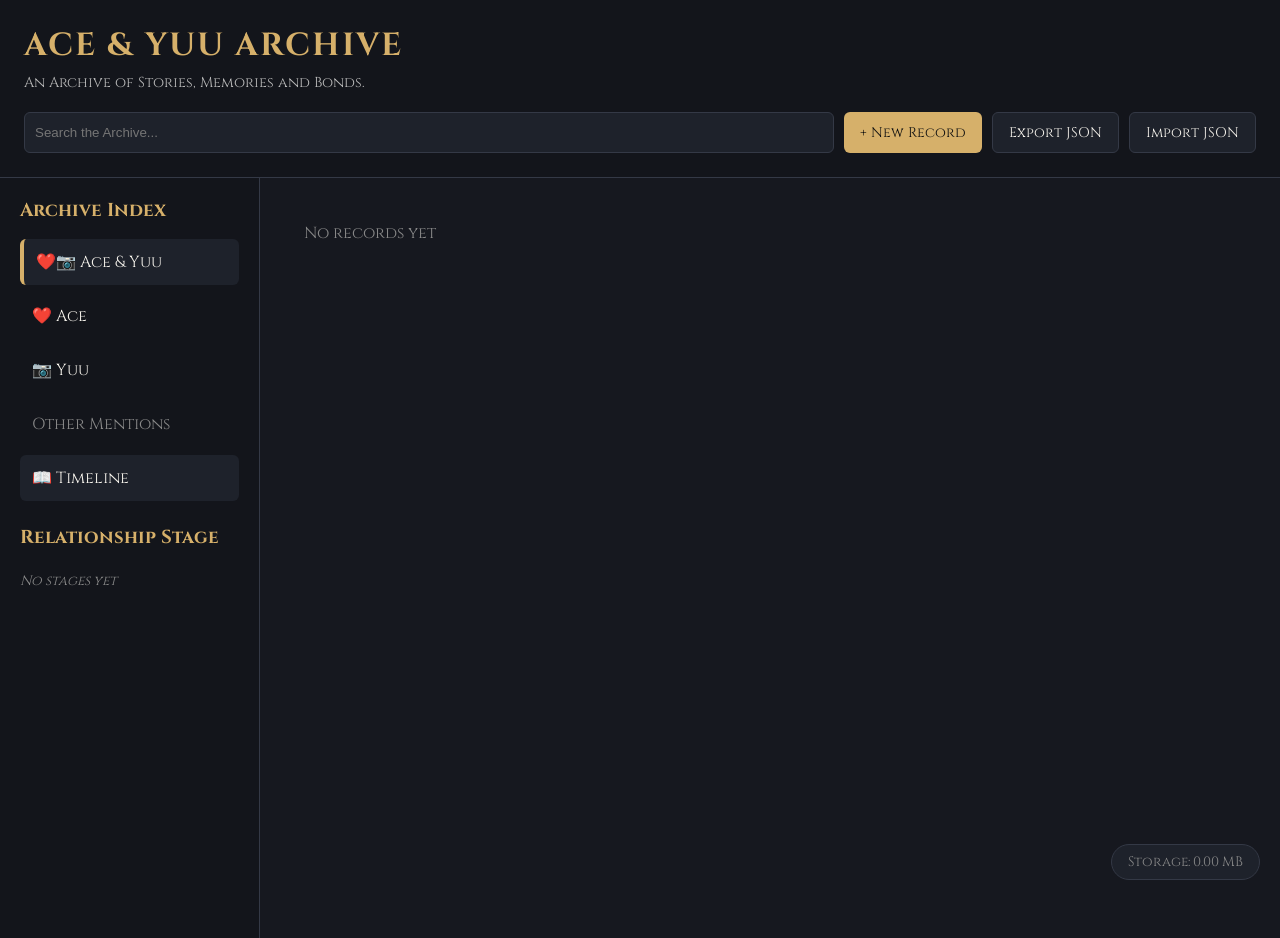
==== index.html @ 37d19707 "feat: image upload, detail modal, delete record, stage cloud" ====
<!DOCTYPE html>
<html lang="zh-CN">
<head>
    <meta charset="UTF-8">
    <meta name="viewport" content="width=device-width, initial-scale=1.0">
    <title>Ace & Yuu Archive</title>
    <link rel="stylesheet" href="style.css">
</head>
<body>

    <header class="archive-header">
        <h1>ACE & YUU ARCHIVE</h1>

        <p class="subtitle">
            An Archive of Stories, Memories and Bonds.
        </p>

        <div class="toolbar">
            <input
                type="text"
                id="searchInput"
                placeholder="Search the Archive..."
                aria-label="搜索记录">

            <button id="btnNew" class="btn-primary">
                + New Record
            </button>

            <button id="btnExport" class="btn-secondary">
                Export JSON
            </button>

            <button id="btnImport" class="btn-secondary">
                Import JSON
            </button>

            <input
                type="file"
                id="importFile"
                hidden
                accept=".json">
        </div>
    </header>

    <div class="main-container">

        <aside class="sidebar">

            <section class="filter-group">
                <h3>Archive Index</h3>

                <ul id="categoryFilter">

                    <li data-val="Both" class="active">
                        ❤️📷 Ace &amp; Yuu
                    </li>

                    <li data-val="Ace">
                        ❤️ Ace
                    </li>

                    <li data-val="Yuu">
                        📷 Yuu
                    </li>

                    <li data-val="Other" class="dim">
                        Other Mentions
                    </li>

                    <li data-val="Timeline" class="timeline-item-nav">
                        📖 Timeline
                    </li>

                </ul>
            </section>

            <section class="filter-group">
                <h3>Relationship Stage</h3>
                <ul id="stageFilter" class="stage-cloud">
                    <li class="empty-note">No stages yet</li>
                </ul>
            </section>

        </aside>

        <main id="contentArea">

            <section id="archiveGrid" class="archive-grid">
                <!-- JS生成记录卡片 -->
            </section>

            <section id="timelineView" class="hidden">
                <!-- JS生成时间线 -->
            </section>

            <div class="storage-display" id="storageDisplay">
                Storage: 0.00 MB
            </div>

        </main>

    </div>

    <!-- Edit Modal -->

    <div id="modal" class="modal hidden">

        <div class="modal-content">

            <h2 id="modalTitle">
                New Record
            </h2>

            <form id="archiveForm">

                <input
                    type="text"
                    id="title"
                    placeholder="Title"
                    required>

                <select id="category">

                    <option value="Both">
                        Ace & Yuu
                    </option>

                    <option value="Ace">
                        Ace
                    </option>

                    <option value="Yuu">
                        Yuu
                    </option>

                    <option value="Other">
                        Other Mentions
                    </option>

                </select>

                <select id="source">

                    <option value="Main Story">
                        Main Story
                    </option>

                    <option value="Event">
                        Event
                    </option>

                    <option value="Card Story">
                        Card Story
                    </option>

                    <option value="Voice">
                        Voice
                    </option>

                    <option value="Other">
                        Other
                    </option>

                </select>

                <input
                    type="text"
                    id="episode"
                    placeholder="Main-Episode 1-1">

                <input
                    type="text"
                    id="characters"
                    placeholder="Characters (Ace, Yuu, Deuce...)">

                <select id="relationshipStage">

                    <option value="">
                        Relationship Stage
                    </option>

                    <option value="初识">
                        初识
                    </option>

                    <option value="搭档">
                        搭档
                    </option>

                    <option value="信任">
                        信任
                    </option>

                    <option value="依赖">
                        依赖
                    </option>

                    <option value="特殊对待">
                        特殊对待
                    </option>

                </select>

                <textarea
                    id="timelineSummary"
                    placeholder="Timeline Summary"></textarea>

                <textarea
                    id="originalText"
                    placeholder="Original Japanese Text"></textarea>

                <textarea
                    id="objectiveNote"
                    placeholder="Objective Notes"></textarea>

                <textarea
                    id="personalAnalysis"
                    placeholder="Personal Analysis"></textarea>

                <div class="image-upload">
                    <label>Cover Image</label>
                    <input type="file" id="imageInput" accept="image/*">
                    <img id="imagePreview" alt="Image Preview">
                    <button type="button" id="btnRemoveImage" class="btn-secondary">
                        Remove Image
                    </button>
                </div>

                <div class="modal-actions">

                    <button type="submit">
                        Save Record
                    </button>

                    <button
                        type="button"
                        id="btnCancel">
                        Cancel
                    </button>

                </div>

            </form>

        </div>

    </div>

    <!-- Detail Modal -->

    <div id="detailModal" class="modal hidden">

        <div class="modal-content">

            <div id="detailContent">
                <!-- JS生成 -->
            </div>

            <div class="detail-actions">

                <button type="button" id="btnDetailEdit" class="btn-primary">
                    Edit
                </button>

                <button type="button" id="btnDetailDelete" class="btn-danger">
                    Delete
                </button>

                <button type="button" id="btnDetailClose">
                    Close
                </button>

            </div>

        </div>

    </div>

    <script src="script.js?v=20260618"></script>

</body>
</html>
---- style.css ----
@import url('https://fonts.googleapis.com/css2?family=Cinzel:wght@400;600&display=swap');

:root {

    --bg: #16181F;

    --panel: #1E222B;

    --panel-hover: #262B36;

    --text: #F4F1EA;

    --text-dim: #888;

    --border: #343946;

    --ace: #B84A5A;

    --yuu: #8C7674;

    --bond: #D6B06A;

    --danger: #B84A5A;

}

* {
    margin: 0;
    padding: 0;
    box-sizing: border-box;
}

body {

    background: var(--bg);

    color: var(--text);

    font-family: "Cinzel", serif;

    min-height: 100vh;
}

/* Header */

.archive-header {

    padding: 24px;

    border-bottom: 1px solid var(--border);

    background: #13151B;
}

.archive-header h1 {

    font-size: 2rem;

    letter-spacing: 2px;

    color: var(--bond);
}

.subtitle {

    margin-top: 6px;

    color: #b9b9b9;

    font-size: 0.9rem;
}

/* Toolbar */

.toolbar {

    margin-top: 20px;

    display: flex;

    flex-wrap: wrap;

    gap: 10px;
}

.toolbar input {

    flex: 1;

    min-width: 220px;

    background: var(--panel);

    border: 1px solid var(--border);

    color: var(--text);

    padding: 10px;

    border-radius: 6px;
}

button {

    cursor: pointer;

    border: none;

    border-radius: 6px;

    padding: 10px 16px;

    transition: .2s;

    -webkit-tap-highlight-color: transparent;

    touch-action: manipulation;

    min-height: 40px;

    font-size: 14px;

    font-family: "Cinzel", serif;

}

button:active {

    transform: scale(0.95);

}

.btn-primary {

    background: var(--bond);

    color: #111;

}

.btn-primary:hover,
.btn-primary:active {

    opacity: .85;

}

.btn-secondary {

    background: var(--panel);

    color: var(--text);

    border: 1px solid var(--border);

}

.btn-secondary:hover {

    background: var(--panel-hover);

}

.btn-danger {

    background: var(--panel);

    color: var(--danger);

    border: 1px solid var(--danger);

}

.btn-danger:hover {

    background: var(--danger);

    color: #fff;

}

/* Layout */

.main-container {

    display: flex;

    min-height: calc(100vh - 140px);
}

/* Sidebar */

.sidebar {

    width: 260px;

    border-right: 1px solid var(--border);

    padding: 20px;

    background: #13151B;
}

.filter-group {

    margin-bottom: 24px;

}

.filter-group h3 {

    margin-bottom: 16px;

    color: var(--bond);
}

#categoryFilter {

    list-style: none;
}

#categoryFilter li {

    padding: 12px;

    margin-bottom: 8px;

    cursor: pointer;

    border-radius: 6px;

    transition: .2s;

    display: flex;

    align-items: center;

    gap: 10px;

}

#categoryFilter li:hover {

    background: var(--panel-hover);

}

#categoryFilter li.active {

    background: var(--panel);

    border-left: 4px solid var(--bond);

}

#categoryFilter li.dim {

    color: var(--text-dim);

}

#categoryFilter li.timeline-item-nav {

    background: var(--panel);

}

#categoryFilter li.timeline-item-nav.active {

    background: var(--panel-hover);

}

/* Stage Cloud */

.stage-cloud {

    list-style: none;

    display: flex;

    flex-wrap: wrap;

    gap: 8px;

}

.stage-cloud li {

    padding: 6px 12px;

    background: rgba(214,176,106,.15);

    color: var(--bond);

    border-radius: 20px;

    font-size: .85rem;

    cursor: pointer;

    transition: .2s;

}

.stage-cloud li:hover {

    background: rgba(214,176,106,.3);

}

.stage-cloud li.active {

    background: var(--bond);

    color: #111;

}

.stage-cloud .empty-note {

    background: transparent;

    color: var(--text-dim);

    font-style: italic;

    cursor: default;

    padding: 6px 0;

}

/* Storage Display */

.storage-display {

    position: fixed;

    bottom: 20px;

    right: 20px;

    padding: 8px 16px;

    background: var(--panel);

    border: 1px solid var(--border);

    border-radius: 20px;

    color: var(--text-dim);

    font-size: .85rem;

    font-family: "Cinzel", serif;

}

/* Main */

#contentArea {

    flex: 1;

    padding: 24px;
}

/* Cards */

.archive-grid {

    display: grid;

    grid-template-columns: repeat(auto-fill, minmax(300px, 1fr));

    gap: 18px;
}

.archive-card {

    background: var(--panel);

    border: 1px solid var(--border);

    border-radius: 8px;

    padding: 0;

    transition: .2s;

    cursor: pointer;

    -webkit-tap-highlight-color: transparent;

    touch-action: manipulation;

    overflow: hidden;

}

.archive-card:hover {

    background: var(--panel-hover);

    border-color: var(--bond);

}

.archive-card:active {

    transform: scale(0.98);

}

.card-image {

    width: 100%;

    height: 200px;

    object-fit: cover;

    display: block;

}

.card-body {

    padding: 16px;

}

.archive-card h3 {

    margin-bottom: 10px;

    color: var(--bond);
}

.card-stage {

    display: inline-block;

    margin-bottom: 10px;

    padding: 4px 10px;

    border-radius: 20px;

    background: rgba(214,176,106,.15);

    color: var(--bond);

    font-size: .85rem;

}

.card-summary {

    margin-bottom: 12px;

    line-height: 1.5;
}

.card-meta {

    color: #aaa;

    font-size: .85rem;
}

/* Timeline */

#timelineView {

    max-width: 900px;
}

.timeline-item {

    border-left: 2px solid var(--bond);

    padding-left: 20px;

    margin-bottom: 24px;
}

.timeline-item h3 {

    color: var(--bond);

    margin-bottom: 8px;
}

/* Modal */

.hidden {

    display: none;

}

.modal {

    position: fixed;

    inset: 0;

    background: rgba(0,0,0,.85);

    display: flex;

    justify-content: center;

    align-items: center;

    z-index: 9999;

    padding: 20px;

}

.modal.hidden {

    display: none;

}

.modal-content {

    width: 90%;

    max-width: 700px;

    max-height: 90vh;

    overflow-y: auto;

    background: var(--panel);

    border: 1px solid var(--border);

    border-radius: 8px;

    padding: 24px;
}

.modal-content h2 {

    margin-bottom: 20px;

    color: var(--bond);
}

#archiveForm {

    display: flex;

    flex-direction: column;

    gap: 12px;
}

#archiveForm input,
#archiveForm select,
#archiveForm textarea {

    background: #151820;

    color: var(--text);

    border: 1px solid var(--border);

    border-radius: 6px;

    padding: 10px;

    font-family: inherit;

}

#archiveForm textarea {

    min-height: 100px;

    resize: vertical;
}

.modal-actions {

    display: flex;

    gap: 10px;

    margin-top: 10px;
}

/* Image upload */

.image-upload {

    display: flex;

    flex-direction: column;

    gap: 8px;
}

.image-upload label {

    color: var(--text-dim);

    font-size: 0.9rem;
}

.image-upload input[type="file"] {

    padding: 8px;

    background: #151820;

    border: 1px solid var(--border);

    border-radius: 6px;

    color: var(--text);

    font-size: 0.85rem;

}

#imagePreview {

    max-height: 250px;

    width: auto;

    border-radius: 6px;

    display: block;

    margin: 0 auto;

    object-fit: contain;

}

#imagePreview[src=""],
#imagePreview:not([src]) {

    display: none;

}

/* Detail view */

.detail-section {

    margin-bottom: 20px;

}

.detail-section-label {

    color: var(--bond);

    font-size: 0.85rem;

    margin-bottom: 8px;

    letter-spacing: 1px;
}

.detail-section-content {

    color: var(--text);

    line-height: 1.6;

    white-space: pre-wrap;

    word-break: break-word;

}

.detail-title {

    font-size: 1.5rem;

    color: var(--bond);

    margin-bottom: 16px;

}

.detail-image {

    width: 100%;

    max-height: 400px;

    object-fit: contain;

    border-radius: 8px;

    margin-bottom: 16px;

    background: var(--bg);

}

.detail-actions {

    display: flex;

    gap: 10px;

    margin-top: 20px;

    justify-content: center;

}

#btnDetailClose {

    background: var(--panel);

    color: var(--text);

    border: 1px solid var(--border);

}

#btnDetailClose:hover {

    background: var(--panel-hover);

}

/* Mobile */

@media (max-width: 768px) {

    .main-container {

        flex-direction: column;
    }

    .sidebar {

        width: 100%;

        border-right: none;

        border-bottom: 1px solid var(--border);
    }

    .archive-grid {

        grid-template-columns: 1fr;
    }
}

.sidebar,
.archive-card,
#categoryFilter li,
button,
.archive-header h1 {
    -webkit-user-select: none;
    user-select: none;
}

.archive-card:active,
#categoryFilter li:active {
    transform: scale(0.98);
}
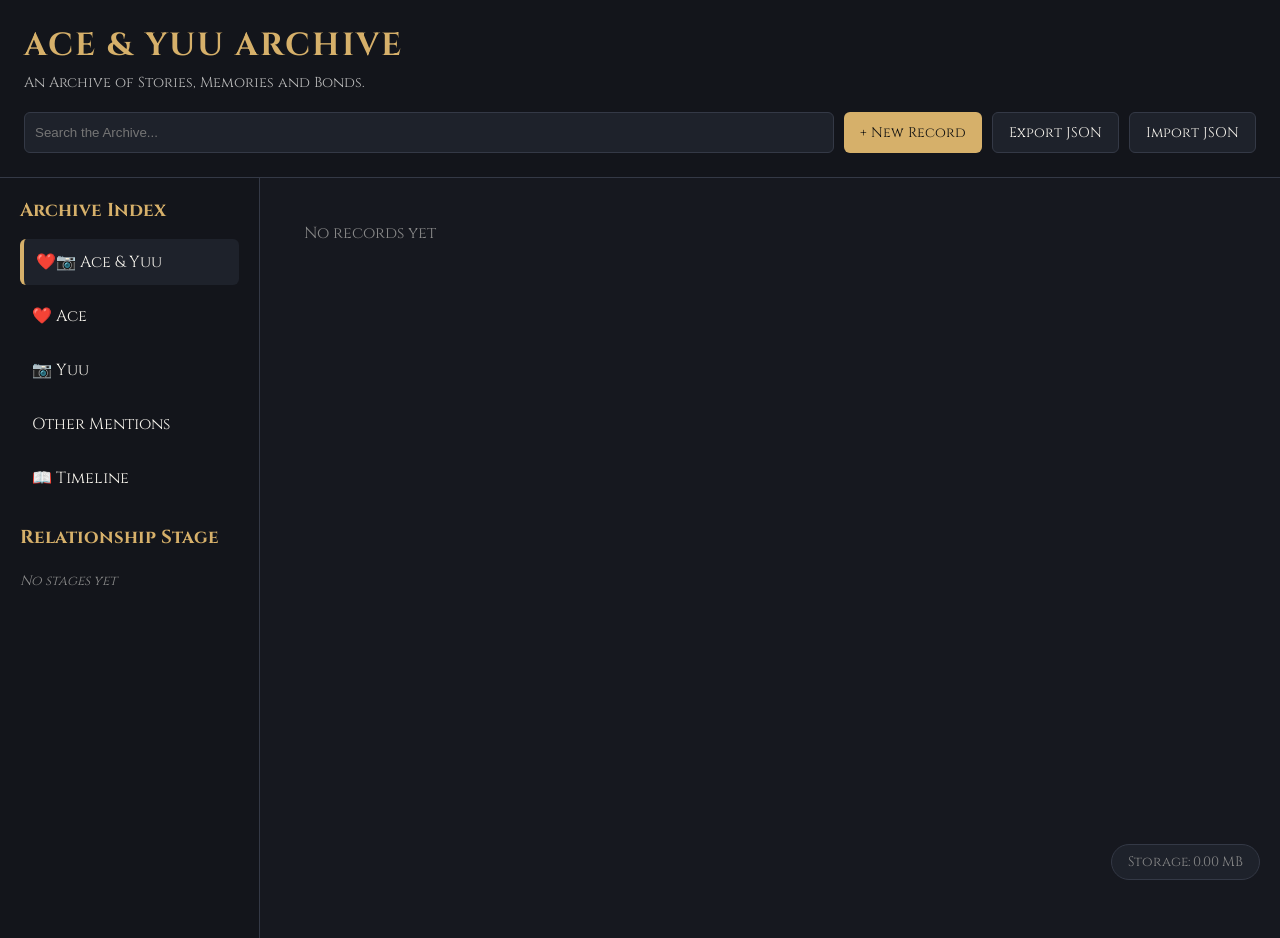
==== commit 22338d92: "fix: Other Mentions & Timeline same style as other options" ====
--- a/index.html
+++ b/index.html
@@ -63,11 +63,11 @@
                         📷 Yuu
                     </li>
 
-                    <li data-val="Other" class="dim">
+                    <li data-val="Other">
                         Other Mentions
                     </li>
 
-                    <li data-val="Timeline" class="timeline-item-nav">
+                    <li data-val="Timeline">
                         📖 Timeline
                     </li>
 
--- a/style.css
+++ b/style.css
@@ -250,24 +250,6 @@
     background: var(--panel);
 
     border-left: 4px solid var(--bond);
-
-}
-
-#categoryFilter li.dim {
-
-    color: var(--text-dim);
-
-}
-
-#categoryFilter li.timeline-item-nav {
-
-    background: var(--panel);
-
-}
-
-#categoryFilter li.timeline-item-nav.active {
-
-    background: var(--panel-hover);
 
 }
 
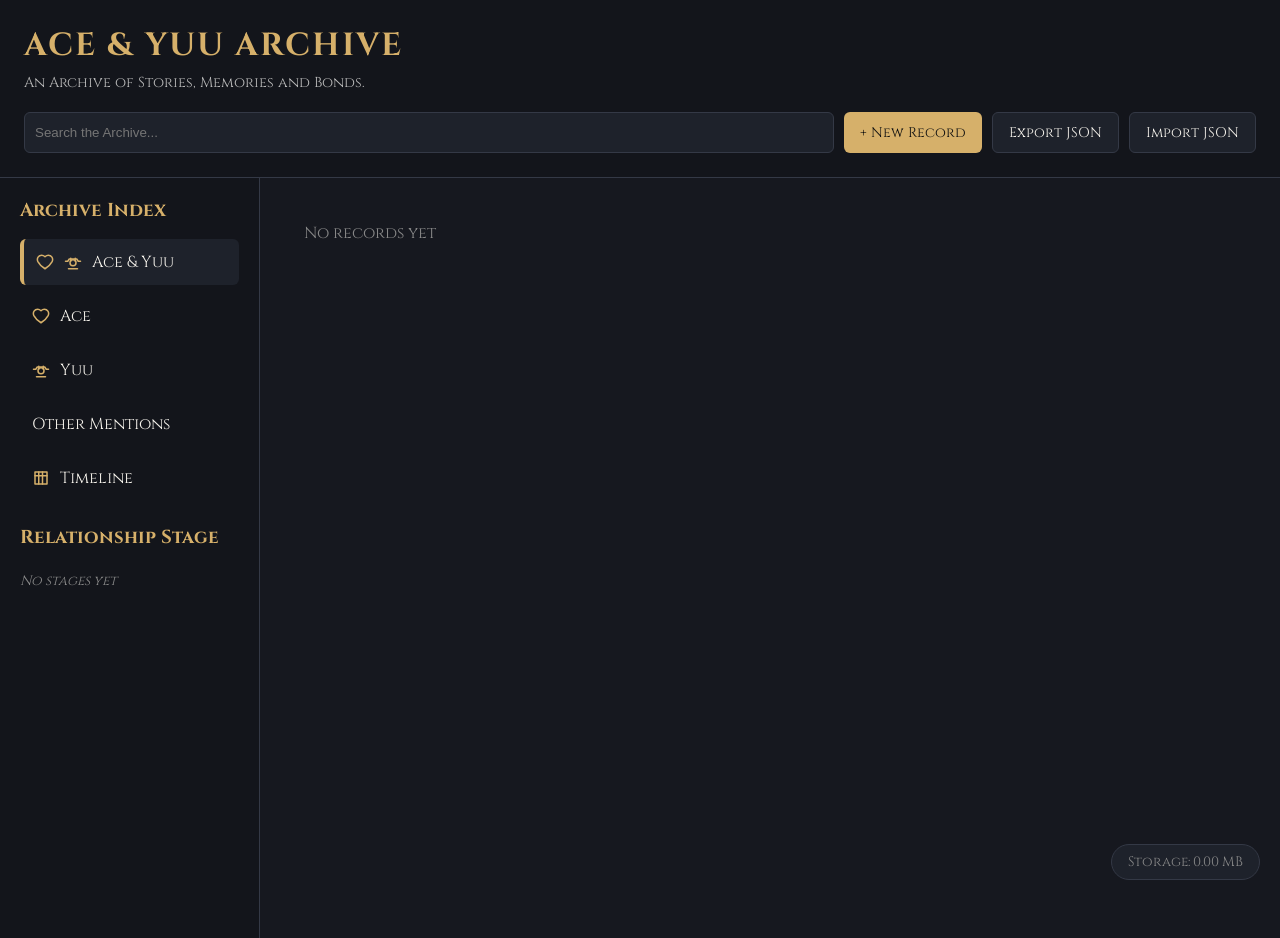
==== commit 076349a1: "feat: replace emoji with inline SVG icons in sidebar" ====
--- a/index.html
+++ b/index.html
@@ -52,15 +52,19 @@
                 <ul id="categoryFilter">
 
                     <li data-val="Both" class="active">
-                        ❤️📷 Ace &amp; Yuu
+                        <svg class="filter-icon" viewBox="0 0 24 24" fill="none" stroke="currentColor" stroke-width="2" stroke-linecap="round" stroke-linejoin="round"><path d="M12 21s-7-4.5-9.5-9.5C.5 7 3.5 3 7.5 3 10 3 12 5 12 5s2-2 4.5-2C20.5 3 23.5 7 21.5 11.5 19 16.5 12 21 12 21z"/></svg>
+                        <svg class="filter-icon" viewBox="0 0 24 24" fill="none" stroke="currentColor" stroke-width="2" stroke-linecap="round" stroke-linejoin="round"><circle cx="12" cy="13" r="4"/><path d="M2 11h3l2-3h10l2 3h3M6 21h12M9 11V7M15 11V7"/></svg>
+                        Ace &amp; Yuu
                     </li>
 
                     <li data-val="Ace">
-                        ❤️ Ace
+                        <svg class="filter-icon" viewBox="0 0 24 24" fill="none" stroke="currentColor" stroke-width="2" stroke-linecap="round" stroke-linejoin="round"><path d="M12 21s-7-4.5-9.5-9.5C.5 7 3.5 3 7.5 3 10 3 12 5 12 5s2-2 4.5-2C20.5 3 23.5 7 21.5 11.5 19 16.5 12 21 12 21z"/></svg>
+                        Ace
                     </li>
 
                     <li data-val="Yuu">
-                        📷 Yuu
+                        <svg class="filter-icon" viewBox="0 0 24 24" fill="none" stroke="currentColor" stroke-width="2" stroke-linecap="round" stroke-linejoin="round"><circle cx="12" cy="13" r="4"/><path d="M2 11h3l2-3h10l2 3h3M6 21h12M9 11V7M15 11V7"/></svg>
+                        Yuu
                     </li>
 
                     <li data-val="Other">
@@ -68,7 +72,8 @@
                     </li>
 
                     <li data-val="Timeline">
-                        📖 Timeline
+                        <svg class="filter-icon" viewBox="0 0 24 24" fill="none" stroke="currentColor" stroke-width="2" stroke-linecap="round" stroke-linejoin="round"><path d="M4 4h16v16H4z"/><path d="M4 9h16M9 4v16M14 4v16"/></svg>
+                        Timeline
                     </li>
 
                 </ul>
--- a/style.css
+++ b/style.css
@@ -239,6 +239,24 @@
 
 }
 
+.filter-icon {
+
+    width: 18px;
+
+    height: 18px;
+
+    flex-shrink: 0;
+
+    stroke: var(--bond);
+
+    color: var(--bond);
+
+    display: inline-block;
+
+    vertical-align: middle;
+
+}
+
 #categoryFilter li:hover {
 
     background: var(--panel-hover);
@@ -308,6 +326,8 @@
     font-style: italic;
 
     cursor: default;
+
+    pointer-events: none;
 
     padding: 6px 0;
 
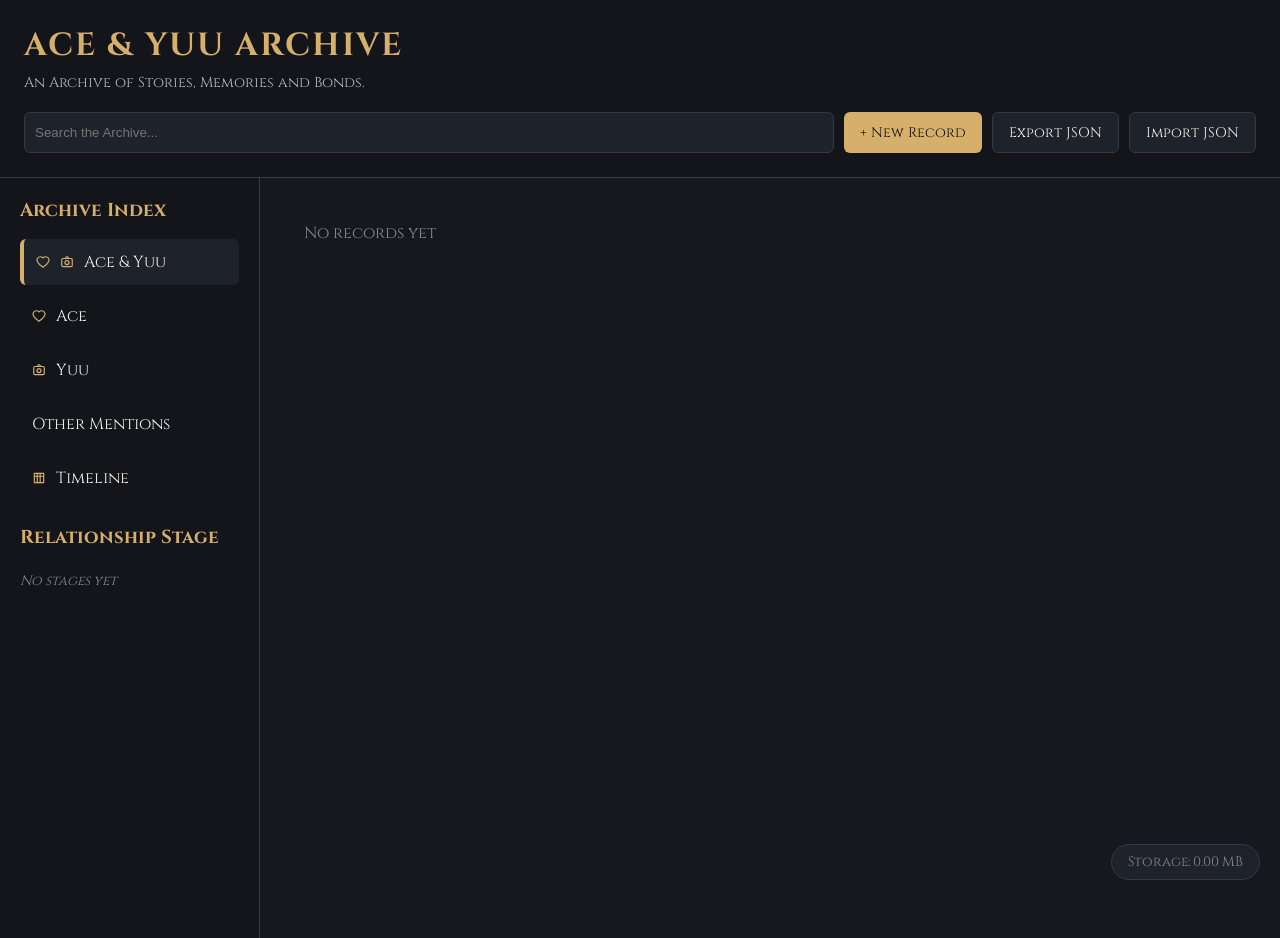
==== commit 8d16e203: "fix: simpler bolder camera icon" ====
--- a/index.html
+++ b/index.html
@@ -53,7 +53,7 @@
 
                     <li data-val="Both" class="active">
                         <svg class="filter-icon" viewBox="0 0 24 24" fill="none" stroke="currentColor" stroke-width="2" stroke-linecap="round" stroke-linejoin="round"><path d="M12 21s-7-4.5-9.5-9.5C.5 7 3.5 3 7.5 3 10 3 12 5 12 5s2-2 4.5-2C20.5 3 23.5 7 21.5 11.5 19 16.5 12 21 12 21z"/></svg>
-                        <svg class="filter-icon" viewBox="0 0 24 24" fill="none" stroke="currentColor" stroke-width="2" stroke-linecap="round" stroke-linejoin="round"><circle cx="12" cy="13" r="4"/><path d="M2 11h3l2-3h10l2 3h3M6 21h12M9 11V7M15 11V7"/></svg>
+                        <svg class="filter-icon" viewBox="0 0 24 24" fill="none" stroke="currentColor" stroke-width="2" stroke-linecap="round" stroke-linejoin="round"><rect x="3" y="6" width="18" height="14" rx="2"/><circle cx="12" cy="13" r="3.5"/><path d="M9 6l2-3h2l2 3"/></svg>
                         Ace &amp; Yuu
                     </li>
 
@@ -63,7 +63,7 @@
                     </li>
 
                     <li data-val="Yuu">
-                        <svg class="filter-icon" viewBox="0 0 24 24" fill="none" stroke="currentColor" stroke-width="2" stroke-linecap="round" stroke-linejoin="round"><circle cx="12" cy="13" r="4"/><path d="M2 11h3l2-3h10l2 3h3M6 21h12M9 11V7M15 11V7"/></svg>
+                        <svg class="filter-icon" viewBox="0 0 24 24" fill="none" stroke="currentColor" stroke-width="2" stroke-linecap="round" stroke-linejoin="round"><rect x="3" y="6" width="18" height="14" rx="2"/><circle cx="12" cy="13" r="3.5"/><path d="M9 6l2-3h2l2 3"/></svg>
                         Yuu
                     </li>
 
--- a/style.css
+++ b/style.css
@@ -241,9 +241,9 @@
 
 .filter-icon {
 
-    width: 18px;
-
-    height: 18px;
+    width: 14px;
+
+    height: 14px;
 
     flex-shrink: 0;
 
@@ -254,6 +254,12 @@
     display: inline-block;
 
     vertical-align: middle;
+
+    stroke-width: 2;
+
+    stroke-linecap: round;
+
+    stroke-linejoin: round;
 
 }
 
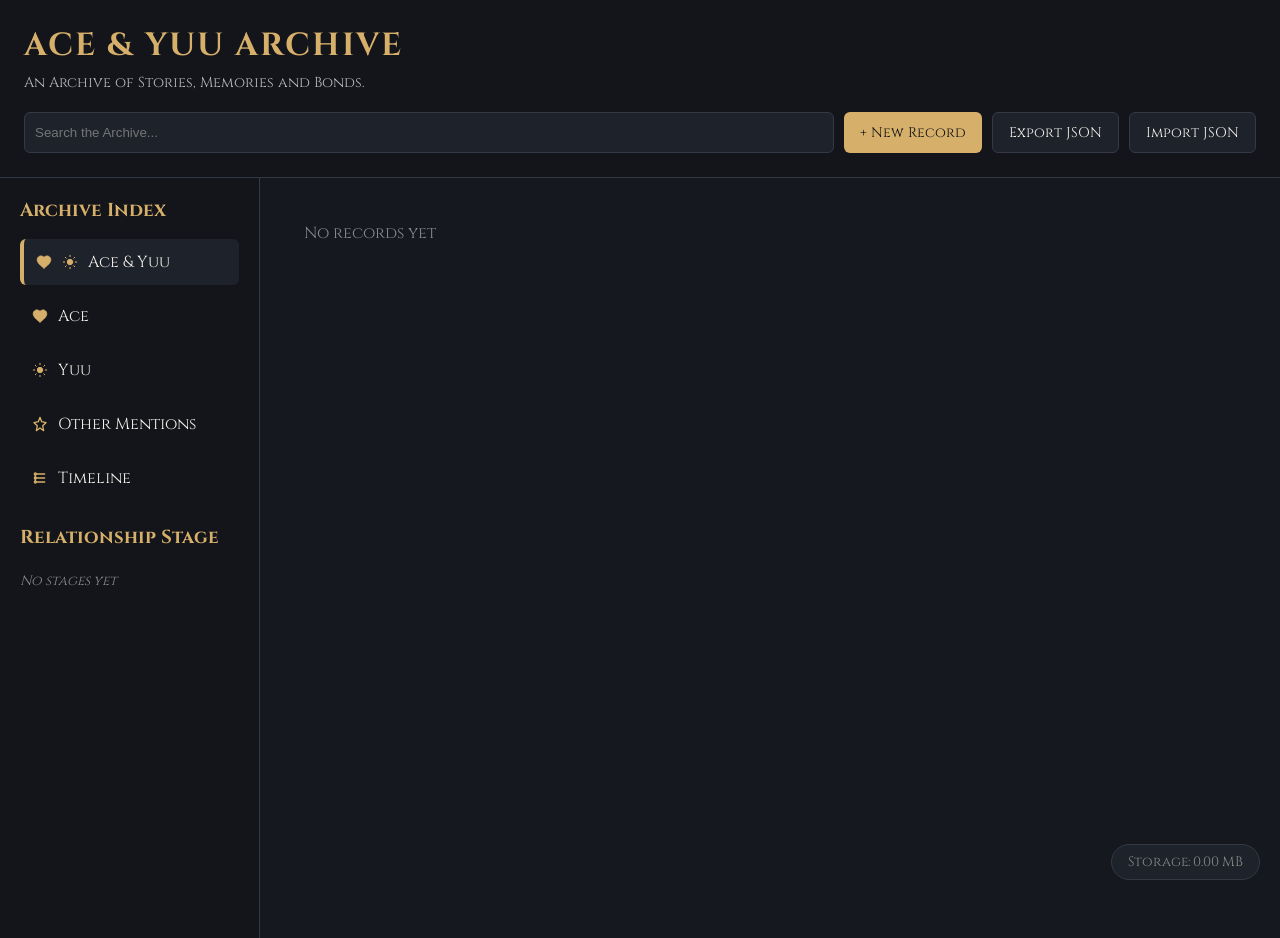
==== commit 35cc3a03: "feat: new icon set - heart, compass-sun, star, timeline; added icon to Other Mentions" ====
--- a/index.html
+++ b/index.html
@@ -52,27 +52,28 @@
                 <ul id="categoryFilter">
 
                     <li data-val="Both" class="active">
-                        <svg class="filter-icon" viewBox="0 0 24 24" fill="none" stroke="currentColor" stroke-width="2" stroke-linecap="round" stroke-linejoin="round"><path d="M12 21s-7-4.5-9.5-9.5C.5 7 3.5 3 7.5 3 10 3 12 5 12 5s2-2 4.5-2C20.5 3 23.5 7 21.5 11.5 19 16.5 12 21 12 21z"/></svg>
-                        <svg class="filter-icon" viewBox="0 0 24 24" fill="none" stroke="currentColor" stroke-width="2" stroke-linecap="round" stroke-linejoin="round"><rect x="3" y="6" width="18" height="14" rx="2"/><circle cx="12" cy="13" r="3.5"/><path d="M9 6l2-3h2l2 3"/></svg>
+                        <svg class="filter-icon" viewBox="0 0 24 24" fill="currentColor" stroke="currentColor" stroke-width="1.5" stroke-linecap="round" stroke-linejoin="round"><path d="M12 21s-7-4.5-9.5-9.5C.5 7 3.5 3 7.5 3 10 3 12 5 12 5s2-2 4.5-2C20.5 3 23.5 7 21.5 11.5 19 16.5 12 21 12 21z"/></svg>
+                        <svg class="filter-icon" viewBox="0 0 24 24" fill="currentColor" stroke="currentColor" stroke-width="1.5" stroke-linecap="round" stroke-linejoin="round"><circle cx="12" cy="12" r="4"/><path d="M12 2v2M12 20v2M2 12h2M20 12h2M4.9 4.9l1.4 1.4M17.7 17.7l1.4 1.4M4.9 19.1l1.4-1.4M17.7 6.3l1.4-1.4"/></svg>
                         Ace &amp; Yuu
                     </li>
 
                     <li data-val="Ace">
-                        <svg class="filter-icon" viewBox="0 0 24 24" fill="none" stroke="currentColor" stroke-width="2" stroke-linecap="round" stroke-linejoin="round"><path d="M12 21s-7-4.5-9.5-9.5C.5 7 3.5 3 7.5 3 10 3 12 5 12 5s2-2 4.5-2C20.5 3 23.5 7 21.5 11.5 19 16.5 12 21 12 21z"/></svg>
+                        <svg class="filter-icon" viewBox="0 0 24 24" fill="currentColor" stroke="currentColor" stroke-width="1.5" stroke-linecap="round" stroke-linejoin="round"><path d="M12 21s-7-4.5-9.5-9.5C.5 7 3.5 3 7.5 3 10 3 12 5 12 5s2-2 4.5-2C20.5 3 23.5 7 21.5 11.5 19 16.5 12 21 12 21z"/></svg>
                         Ace
                     </li>
 
                     <li data-val="Yuu">
-                        <svg class="filter-icon" viewBox="0 0 24 24" fill="none" stroke="currentColor" stroke-width="2" stroke-linecap="round" stroke-linejoin="round"><rect x="3" y="6" width="18" height="14" rx="2"/><circle cx="12" cy="13" r="3.5"/><path d="M9 6l2-3h2l2 3"/></svg>
+                        <svg class="filter-icon" viewBox="0 0 24 24" fill="currentColor" stroke="currentColor" stroke-width="1.5" stroke-linecap="round" stroke-linejoin="round"><circle cx="12" cy="12" r="4"/><path d="M12 2v2M12 20v2M2 12h2M20 12h2M4.9 4.9l1.4 1.4M17.7 17.7l1.4 1.4M4.9 19.1l1.4-1.4M17.7 6.3l1.4-1.4"/></svg>
                         Yuu
                     </li>
 
                     <li data-val="Other">
+                        <svg class="filter-icon" viewBox="0 0 24 24" fill="none" stroke="currentColor" stroke-width="2" stroke-linecap="round" stroke-linejoin="round"><path d="M12 2l2.5 6.5L21 10l-5 4.5L17.5 22 12 18l-5.5 4L8 14.5 3 10l6.5-1.5z"/></svg>
                         Other Mentions
                     </li>
 
                     <li data-val="Timeline">
-                        <svg class="filter-icon" viewBox="0 0 24 24" fill="none" stroke="currentColor" stroke-width="2" stroke-linecap="round" stroke-linejoin="round"><path d="M4 4h16v16H4z"/><path d="M4 9h16M9 4v16M14 4v16"/></svg>
+                        <svg class="filter-icon" viewBox="0 0 24 24" fill="none" stroke="currentColor" stroke-width="2" stroke-linecap="round" stroke-linejoin="round"><circle cx="5" cy="6" r="1.5"/><circle cx="5" cy="12" r="1.5"/><circle cx="5" cy="18" r="1.5"/><path d="M5 7.5v3M5 13.5v3M7 6h12M7 12h12M7 18h12"/></svg>
                         Timeline
                     </li>
 
--- a/style.css
+++ b/style.css
@@ -241,25 +241,19 @@
 
 .filter-icon {
 
-    width: 14px;
-
-    height: 14px;
+    width: 16px;
+
+    height: 16px;
 
     flex-shrink: 0;
 
-    stroke: var(--bond);
-
     color: var(--bond);
 
     display: inline-block;
 
     vertical-align: middle;
 
-    stroke-width: 2;
-
-    stroke-linecap: round;
-
-    stroke-linejoin: round;
+    overflow: visible;
 
 }
 
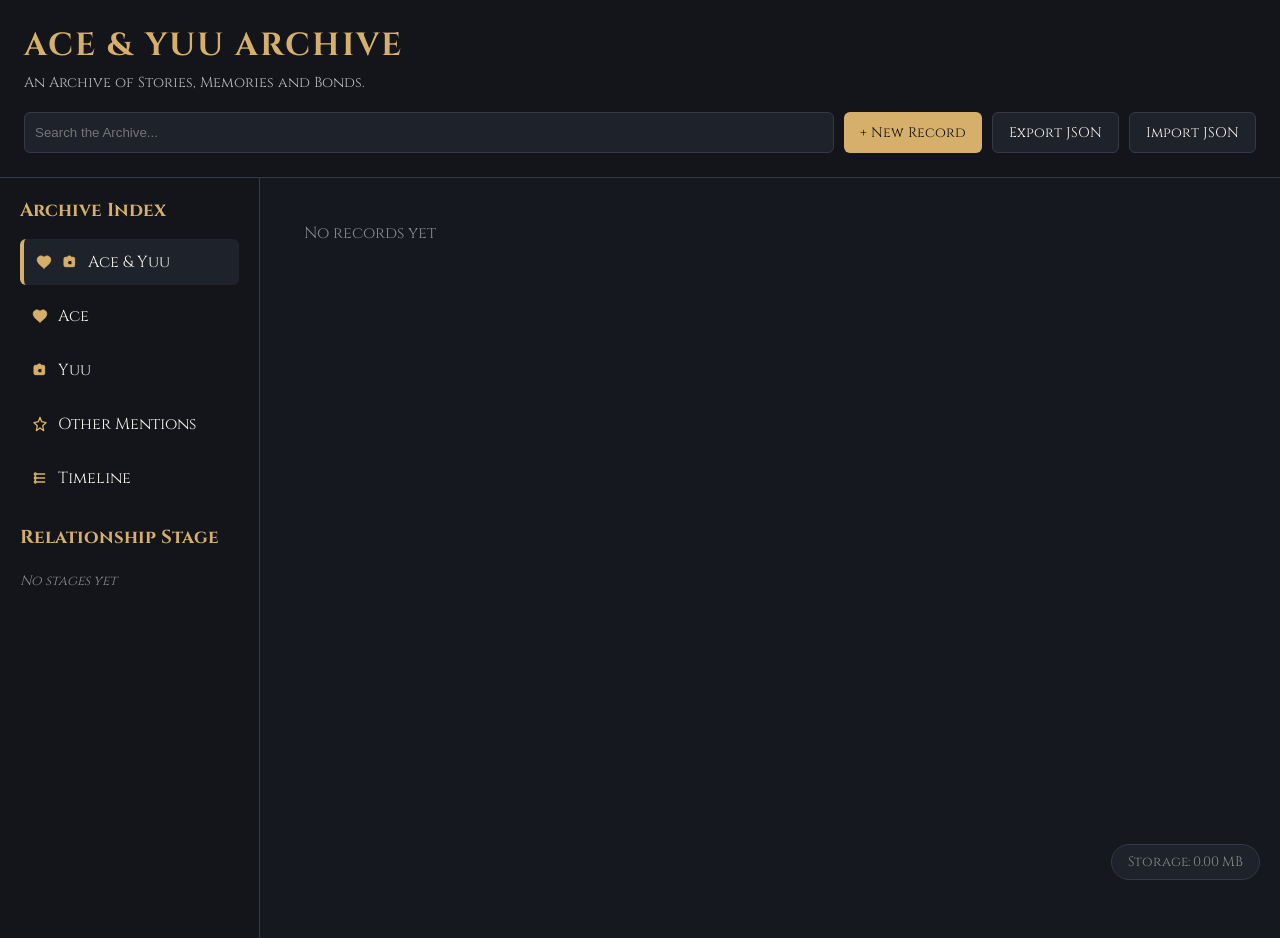
==== commit 484085fc: "fix: restore camera icon for Yuu (human persona)" ====
--- a/index.html
+++ b/index.html
@@ -53,7 +53,7 @@
 
                     <li data-val="Both" class="active">
                         <svg class="filter-icon" viewBox="0 0 24 24" fill="currentColor" stroke="currentColor" stroke-width="1.5" stroke-linecap="round" stroke-linejoin="round"><path d="M12 21s-7-4.5-9.5-9.5C.5 7 3.5 3 7.5 3 10 3 12 5 12 5s2-2 4.5-2C20.5 3 23.5 7 21.5 11.5 19 16.5 12 21 12 21z"/></svg>
-                        <svg class="filter-icon" viewBox="0 0 24 24" fill="currentColor" stroke="currentColor" stroke-width="1.5" stroke-linecap="round" stroke-linejoin="round"><circle cx="12" cy="12" r="4"/><path d="M12 2v2M12 20v2M2 12h2M20 12h2M4.9 4.9l1.4 1.4M17.7 17.7l1.4 1.4M4.9 19.1l1.4-1.4M17.7 6.3l1.4-1.4"/></svg>
+                        <svg class="filter-icon" viewBox="0 0 24 24" fill="currentColor" stroke="currentColor" stroke-width="1.5" stroke-linecap="round" stroke-linejoin="round"><path d="M3 7a2 2 0 0 1 2-2h3l1.5-2h3L14 5h3a2 2 0 0 1 2 2v10a2 2 0 0 1-2 2H5a2 2 0 0 1-2-2z"/><circle cx="12" cy="13" r="3.5" fill="#1a1a1a" stroke="currentColor"/></svg>
                         Ace &amp; Yuu
                     </li>
 
@@ -63,7 +63,7 @@
                     </li>
 
                     <li data-val="Yuu">
-                        <svg class="filter-icon" viewBox="0 0 24 24" fill="currentColor" stroke="currentColor" stroke-width="1.5" stroke-linecap="round" stroke-linejoin="round"><circle cx="12" cy="12" r="4"/><path d="M12 2v2M12 20v2M2 12h2M20 12h2M4.9 4.9l1.4 1.4M17.7 17.7l1.4 1.4M4.9 19.1l1.4-1.4M17.7 6.3l1.4-1.4"/></svg>
+                        <svg class="filter-icon" viewBox="0 0 24 24" fill="currentColor" stroke="currentColor" stroke-width="1.5" stroke-linecap="round" stroke-linejoin="round"><path d="M3 7a2 2 0 0 1 2-2h3l1.5-2h3L14 5h3a2 2 0 0 1 2 2v10a2 2 0 0 1-2 2H5a2 2 0 0 1-2-2z"/><circle cx="12" cy="13" r="3.5" fill="#1a1a1a" stroke="currentColor"/></svg>
                         Yuu
                     </li>
 
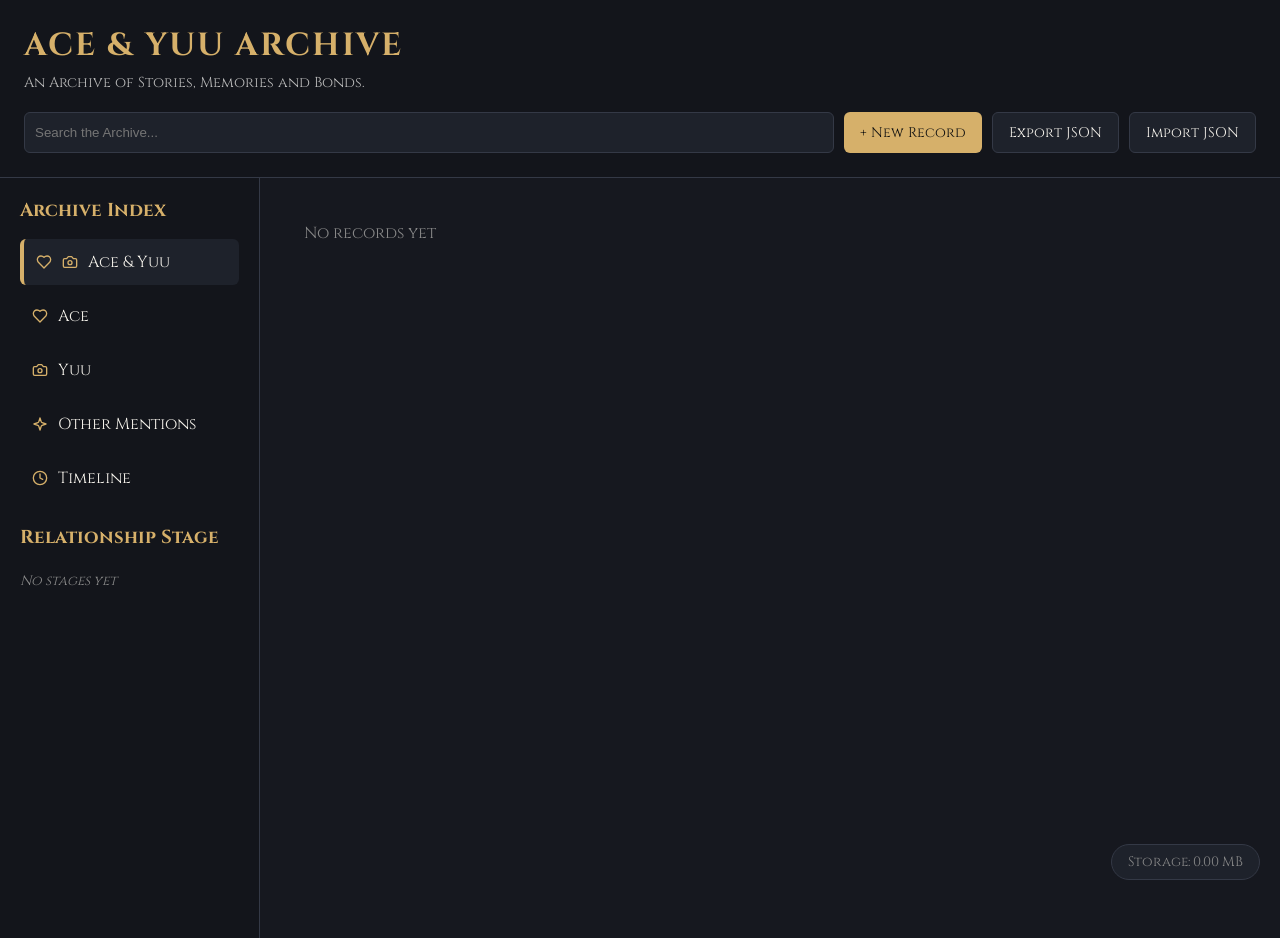
==== commit 52138d3e: "feat: replace custom icons with official Lucide SVG paths (heart, camera, star, clock)" ====
--- a/index.html
+++ b/index.html
@@ -52,28 +52,28 @@
                 <ul id="categoryFilter">
 
                     <li data-val="Both" class="active">
-                        <svg class="filter-icon" viewBox="0 0 24 24" fill="currentColor" stroke="currentColor" stroke-width="1.5" stroke-linecap="round" stroke-linejoin="round"><path d="M12 21s-7-4.5-9.5-9.5C.5 7 3.5 3 7.5 3 10 3 12 5 12 5s2-2 4.5-2C20.5 3 23.5 7 21.5 11.5 19 16.5 12 21 12 21z"/></svg>
-                        <svg class="filter-icon" viewBox="0 0 24 24" fill="currentColor" stroke="currentColor" stroke-width="1.5" stroke-linecap="round" stroke-linejoin="round"><path d="M3 7a2 2 0 0 1 2-2h3l1.5-2h3L14 5h3a2 2 0 0 1 2 2v10a2 2 0 0 1-2 2H5a2 2 0 0 1-2-2z"/><circle cx="12" cy="13" r="3.5" fill="#1a1a1a" stroke="currentColor"/></svg>
+                        <svg class="filter-icon" viewBox="0 0 24 24" fill="none" stroke="currentColor" stroke-width="2" stroke-linecap="round" stroke-linejoin="round"><path d="M19 14c1.49-1.46 3-3.21 3-5.5A5.5 5.5 0 0 0 16.5 3c-1.76 0-3 .5-4.5 2-1.5-1.5-2.74-2-4.5-2A5.5 5.5 0 0 0 2 8.5c0 2.29 1.51 4.04 3 5.5l7 7Z"/></svg>
+                        <svg class="filter-icon" viewBox="0 0 24 24" fill="none" stroke="currentColor" stroke-width="2" stroke-linecap="round" stroke-linejoin="round"><path d="M14.5 4h-5L7 7H4a2 2 0 0 0-2 2v9a2 2 0 0 0 2 2h16a2 2 0 0 0 2-2V9a2 2 0 0 0-2-2h-3l-2.5-3z"/><circle cx="12" cy="13" r="3"/></svg>
                         Ace &amp; Yuu
                     </li>
 
                     <li data-val="Ace">
-                        <svg class="filter-icon" viewBox="0 0 24 24" fill="currentColor" stroke="currentColor" stroke-width="1.5" stroke-linecap="round" stroke-linejoin="round"><path d="M12 21s-7-4.5-9.5-9.5C.5 7 3.5 3 7.5 3 10 3 12 5 12 5s2-2 4.5-2C20.5 3 23.5 7 21.5 11.5 19 16.5 12 21 12 21z"/></svg>
+                        <svg class="filter-icon" viewBox="0 0 24 24" fill="none" stroke="currentColor" stroke-width="2" stroke-linecap="round" stroke-linejoin="round"><path d="M19 14c1.49-1.46 3-3.21 3-5.5A5.5 5.5 0 0 0 16.5 3c-1.76 0-3 .5-4.5 2-1.5-1.5-2.74-2-4.5-2A5.5 5.5 0 0 0 2 8.5c0 2.29 1.51 4.04 3 5.5l7 7Z"/></svg>
                         Ace
                     </li>
 
                     <li data-val="Yuu">
-                        <svg class="filter-icon" viewBox="0 0 24 24" fill="currentColor" stroke="currentColor" stroke-width="1.5" stroke-linecap="round" stroke-linejoin="round"><path d="M3 7a2 2 0 0 1 2-2h3l1.5-2h3L14 5h3a2 2 0 0 1 2 2v10a2 2 0 0 1-2 2H5a2 2 0 0 1-2-2z"/><circle cx="12" cy="13" r="3.5" fill="#1a1a1a" stroke="currentColor"/></svg>
+                        <svg class="filter-icon" viewBox="0 0 24 24" fill="none" stroke="currentColor" stroke-width="2" stroke-linecap="round" stroke-linejoin="round"><path d="M14.5 4h-5L7 7H4a2 2 0 0 0-2 2v9a2 2 0 0 0 2 2h16a2 2 0 0 0 2-2V9a2 2 0 0 0-2-2h-3l-2.5-3z"/><circle cx="12" cy="13" r="3"/></svg>
                         Yuu
                     </li>
 
                     <li data-val="Other">
-                        <svg class="filter-icon" viewBox="0 0 24 24" fill="none" stroke="currentColor" stroke-width="2" stroke-linecap="round" stroke-linejoin="round"><path d="M12 2l2.5 6.5L21 10l-5 4.5L17.5 22 12 18l-5.5 4L8 14.5 3 10l6.5-1.5z"/></svg>
+                        <svg class="filter-icon" viewBox="0 0 24 24" fill="none" stroke="currentColor" stroke-width="2" stroke-linecap="round" stroke-linejoin="round"><path d="m12 3-1.9 5.8a2 2 0 0 1-1.287 1.288L3 12l5.8 1.9a2 2 0 0 1 1.288 1.287L12 21l1.9-5.8a2 2 0 0 1 1.287-1.288L21 12l-5.8-1.9a2 2 0 0 1-1.288-1.287Z"/></svg>
                         Other Mentions
                     </li>
 
                     <li data-val="Timeline">
-                        <svg class="filter-icon" viewBox="0 0 24 24" fill="none" stroke="currentColor" stroke-width="2" stroke-linecap="round" stroke-linejoin="round"><circle cx="5" cy="6" r="1.5"/><circle cx="5" cy="12" r="1.5"/><circle cx="5" cy="18" r="1.5"/><path d="M5 7.5v3M5 13.5v3M7 6h12M7 12h12M7 18h12"/></svg>
+                        <svg class="filter-icon" viewBox="0 0 24 24" fill="none" stroke="currentColor" stroke-width="2" stroke-linecap="round" stroke-linejoin="round"><circle cx="12" cy="12" r="10"/><polyline points="12 6 12 12 16 14"/></svg>
                         Timeline
                     </li>
 
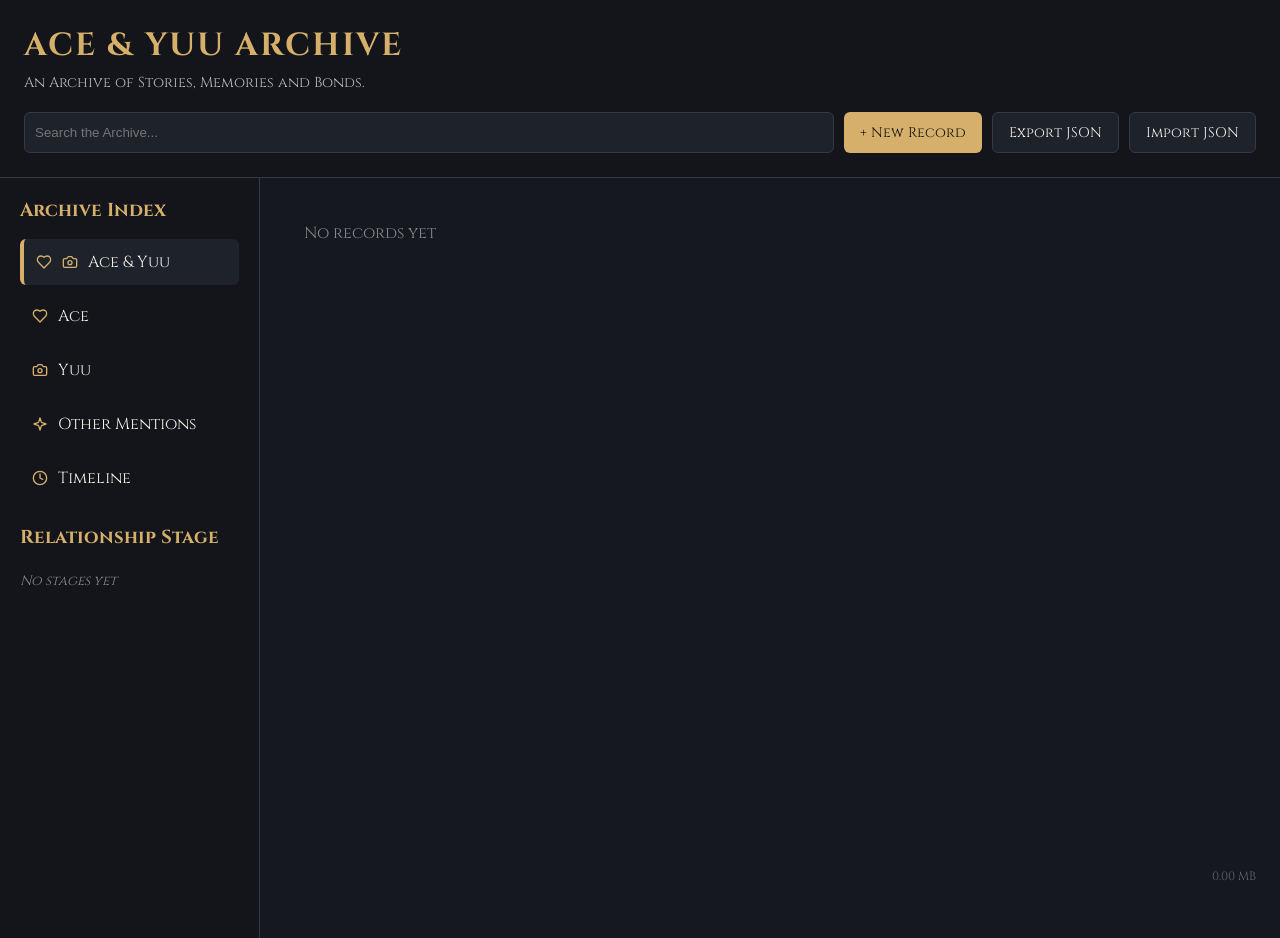
==== commit d2b075f9: "fix: storage as minimal fixed bottom-right text, no floating panel" ====
--- a/index.html
+++ b/index.html
@@ -100,7 +100,7 @@
             </section>
 
             <div class="storage-display" id="storageDisplay">
-                Storage: 0.00 MB
+                0.00 MB
             </div>
 
         </main>
--- a/style.css
+++ b/style.css
@@ -339,23 +339,21 @@
 
     position: fixed;
 
-    bottom: 20px;
-
-    right: 20px;
-
-    padding: 8px 16px;
-
-    background: var(--panel);
-
-    border: 1px solid var(--border);
-
-    border-radius: 20px;
+    bottom: 16px;
+
+    right: 24px;
 
     color: var(--text-dim);
 
-    font-size: .85rem;
+    font-size: .75rem;
 
     font-family: "Cinzel", serif;
+
+    opacity: .7;
+
+    pointer-events: none;
+
+    z-index: 10;
 
 }
 
